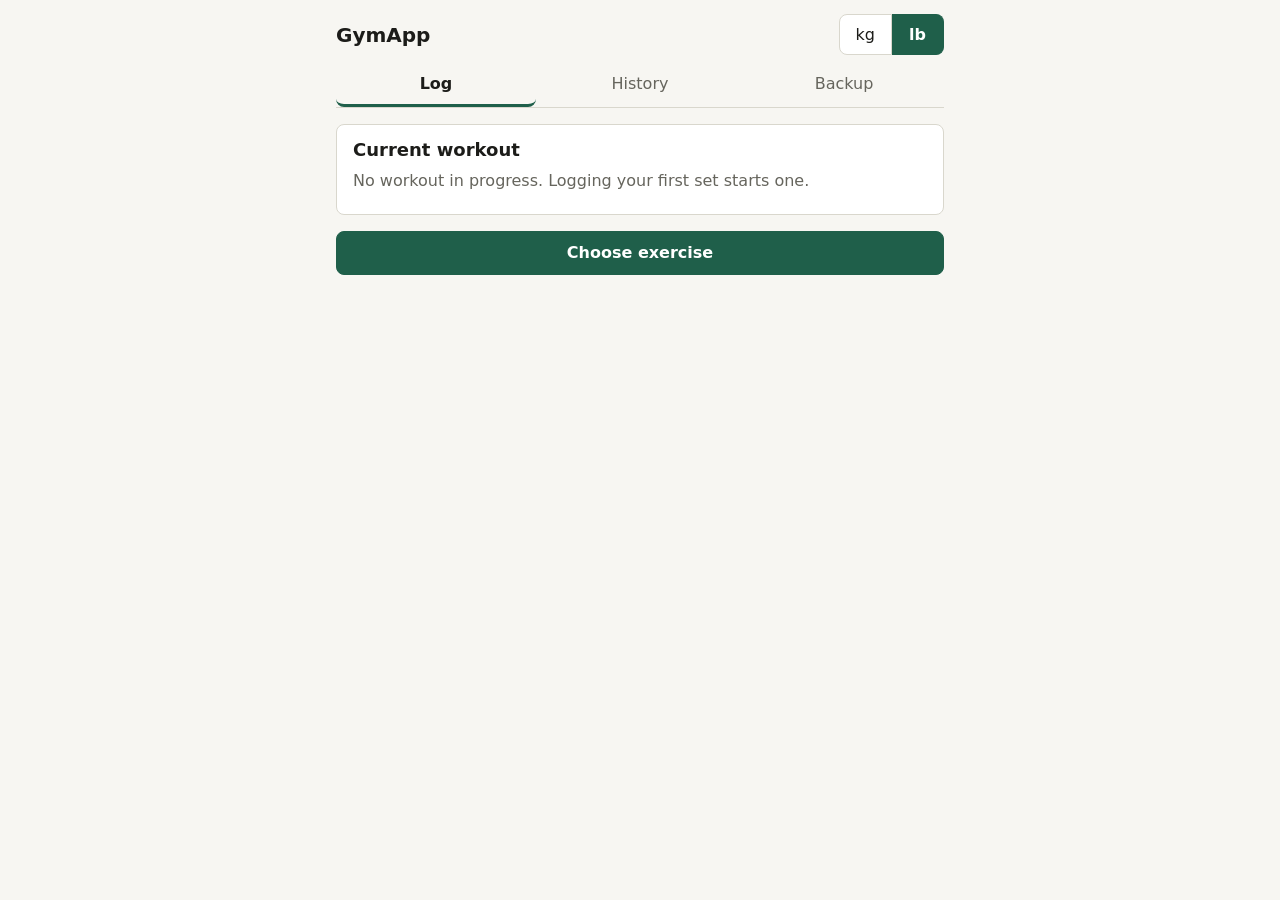
==== index.html @ 31d946cd "Add first screen Co-Authored-By: Claude Sonnet 5.5 <noreply@anthropic.com>" ====
<!doctype html>
<html lang="en">
<head>
<meta charset="utf-8">
<meta http-equiv="Content-Security-Policy" content="default-src 'none'; script-src 'self'; style-src 'self'; connect-src 'none'; img-src 'self' data:; base-uri 'none'; form-action 'none'">
<meta name="viewport" content="width=device-width, initial-scale=1">
<meta name="color-scheme" content="light dark">
<title>GymApp</title>
<link rel="icon" href="data:,">
<link rel="stylesheet" href="./src/ui/app.css">
</head>
<body>
<div id="app">
  <noscript><p>GymApp needs JavaScript to run. It stores your data only on this device.</p></noscript>
  <p class="muted loading">Loading…</p>
</div>
<script type="module" src="./src/ui/main.js"></script>
</body>
</html>
---- src/ui/app.css ----
/* GymApp styles. One typeface (the system font), a restrained palette,
   light and dark from the browser setting, and a layout that starts at phone
   width. No external fonts or images. */

:root {
  color-scheme: light dark;
  --bg: #f7f6f2;
  --surface: #ffffff;
  --text: #1c1c19;
  --muted: #66655d;
  --line: #d9d7cd;
  --accent: #1f5f4a;
  --accent-text: #ffffff;
  --danger: #a4262c;
  --warn-bg: #fff4d6;
  --warn-line: #d8b45a;
  --focus: #2b6fd6;
  --radius: 8px;
  --gutter: 16px;
}

@media (prefers-color-scheme: dark) {
  :root {
    --bg: #131311;
    --surface: #1d1d1a;
    --text: #ecebe4;
    --muted: #a3a298;
    --line: #34332e;
    --accent: #78c7a8;
    --accent-text: #0c1f18;
    --danger: #ff9196;
    --warn-bg: #2b2413;
    --warn-line: #7a6320;
    --focus: #7ab0ff;
  }
}

* { box-sizing: border-box; }

html { -webkit-text-size-adjust: 100%; }

body {
  margin: 0;
  background: var(--bg);
  color: var(--text);
  font-family: system-ui, -apple-system, "Segoe UI", Roboto, "Helvetica Neue", Arial, sans-serif;
  font-size: 1rem;
  line-height: 1.45;
}

#app {
  max-width: 40rem;
  margin: 0 auto;
  padding: 0 var(--gutter) 48px;
}

h1, h2, h3 { line-height: 1.2; margin: 0; }
h1 { font-size: 1.25rem; }
h2 { font-size: 1.125rem; margin-bottom: 8px; }
h3 { font-size: 1rem; margin: 12px 0 4px; }
p { margin: 8px 0; }
ol, ul { margin: 0; padding: 0; list-style: none; }

.muted { color: var(--muted); }
.loading { padding-top: 24px; }

:focus-visible { outline: 3px solid var(--focus); outline-offset: 2px; }

/* header, units, tabs */

.top {
  display: flex;
  align-items: center;
  justify-content: space-between;
  padding: 14px 0 8px;
}

.units { display: flex; }

.unit-button {
  min-width: 52px;
  border: 1px solid var(--line);
  background: var(--surface);
  color: var(--text);
  font: inherit;
  min-height: 40px;
}
.unit-button:first-child { border-radius: var(--radius) 0 0 var(--radius); }
.unit-button:last-child { border-radius: 0 var(--radius) var(--radius) 0; border-left: 0; }
.unit-button[aria-pressed="true"] {
  background: var(--accent);
  border-color: var(--accent);
  color: var(--accent-text);
  font-weight: 600;
}

.tabs {
  display: flex;
  gap: 4px;
  border-bottom: 1px solid var(--line);
  margin-bottom: 16px;
}

.tab {
  flex: 1;
  min-height: 44px;
  border: 0;
  border-bottom: 3px solid transparent;
  background: none;
  color: var(--muted);
  font: inherit;
}
.tab[aria-current="page"] {
  color: var(--text);
  border-bottom-color: var(--accent);
  font-weight: 600;
}

/* cards and layout */

.view { display: block; }

.card {
  background: var(--surface);
  border: 1px solid var(--line);
  border-radius: var(--radius);
  padding: 14px var(--gutter);
  margin: 0 0 16px;
}

.card.warning {
  background: var(--warn-bg);
  border-color: var(--warn-line);
}

.notice, .error, .warning-text {
  padding: 10px 12px;
  border-radius: var(--radius);
  border: 1px solid var(--line);
  background: var(--surface);
}
.error { color: var(--danger); border-color: var(--danger); }
.error[hidden] { display: none; }
.warning-text { background: var(--warn-bg); border-color: var(--warn-line); }

.actions {
  display: flex;
  flex-wrap: wrap;
  gap: 8px;
  margin-top: 12px;
}

/* buttons */

button {
  font: inherit;
  min-height: 44px;
  padding: 8px 16px;
  border: 1px solid var(--line);
  border-radius: var(--radius);
  background: var(--surface);
  color: var(--text);
  cursor: pointer;
}
button:disabled { opacity: 0.5; cursor: not-allowed; }
button.primary { background: var(--accent); border-color: var(--accent); color: var(--accent-text); font-weight: 600; }
button.danger { background: var(--danger); border-color: var(--danger); color: var(--bg); font-weight: 600; }
button.danger-outline { border-color: var(--danger); color: var(--danger); }
button.small { min-height: 36px; padding: 4px 12px; }
button.wide { width: 100%; }

/* forms */

.field { display: block; margin: 12px 0 0; }
.field > span { display: block; font-size: 0.875rem; color: var(--muted); margin-bottom: 4px; }
.field-row { display: flex; gap: 12px; }
.field-row .field { flex: 1; }
.field-row .field.narrow { flex: 0 0 96px; }

input[type="text"], input[type="search"], input[type="file"], select, textarea {
  display: block;
  width: 100%;
  min-height: 44px;
  padding: 8px 12px;
  border: 1px solid var(--line);
  border-radius: var(--radius);
  background: var(--bg);
  color: var(--text);
  font: inherit;
}
textarea { min-height: 120px; font-family: ui-monospace, Menlo, Consolas, monospace; font-size: 0.875rem; }
input[type="file"] { padding: 8px; }

fieldset.checks { border: 1px solid var(--line); border-radius: var(--radius); margin: 12px 0 0; padding: 8px 12px 12px; }
fieldset.checks legend { padding: 0 4px; font-size: 0.875rem; color: var(--muted); }
fieldset.checks { display: flex; flex-wrap: wrap; gap: 4px 16px; }
fieldset.checks legend { width: 100%; }

.check { display: inline-flex; align-items: center; gap: 8px; min-height: 36px; margin: 4px 0; }
.check input { width: 20px; height: 20px; }

/* lists */

.pick-list, .history-list { margin: 8px 0 0; }
.pick-list li, .history-list li { margin: 0 0 6px; }

button.pick {
  display: flex;
  flex-direction: column;
  align-items: flex-start;
  width: 100%;
  text-align: left;
  gap: 2px;
}
.pick-name { font-weight: 600; }
.pick-meta { font-size: 0.875rem; color: var(--muted); }

.sets li {
  display: flex;
  align-items: center;
  justify-content: space-between;
  gap: 8px;
  padding: 4px 0;
  border-bottom: 1px solid var(--line);
}
.sets li:last-child { border-bottom: 0; }
.inline-confirm { display: inline-flex; align-items: center; gap: 8px; flex-wrap: wrap; justify-content: flex-end; }

.confirm {
  border: 1px solid var(--danger);
  border-radius: var(--radius);
  padding: 8px 12px 12px;
  margin-top: 12px;
}
.confirm button { margin: 4px 8px 0 0; }

table.counts { width: 100%; border-collapse: collapse; margin: 8px 0; }
table.counts th, table.counts td { text-align: right; padding: 6px 8px; border-bottom: 1px solid var(--line); }
table.counts th:first-child, table.counts tbody th { text-align: left; font-weight: 400; }

.set-form h2 { margin-bottom: 4px; }
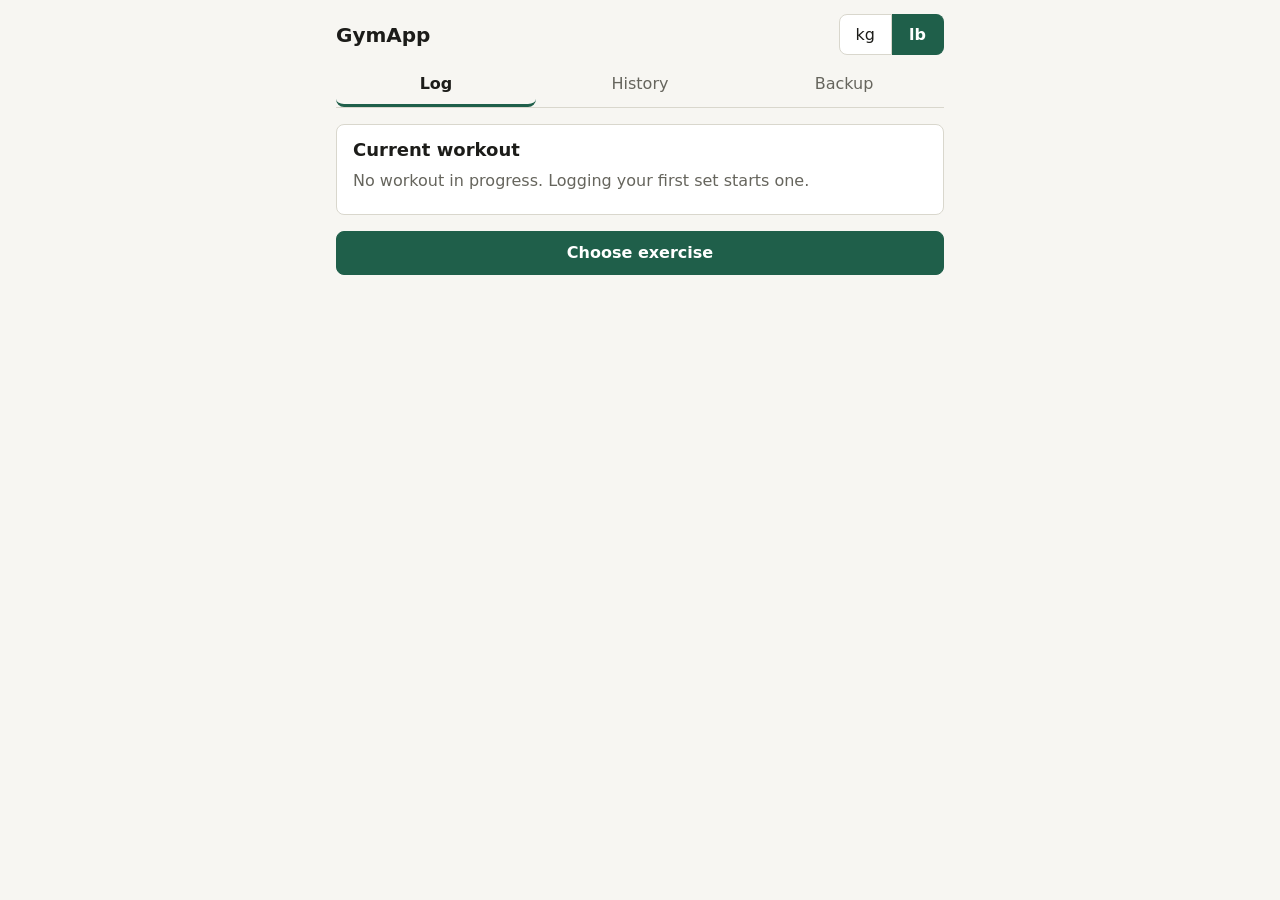
==== commit c48a48ac: "Add web app manifest and icons manifest.webmanifest (relative start_url and scope, standalone, color" ====
--- a/index.html
+++ b/index.html
@@ -2,11 +2,15 @@
 <html lang="en">
 <head>
 <meta charset="utf-8">
-<meta http-equiv="Content-Security-Policy" content="default-src 'none'; script-src 'self'; style-src 'self'; connect-src 'none'; img-src 'self' data:; base-uri 'none'; form-action 'none'">
+<meta http-equiv="Content-Security-Policy" content="default-src 'none'; script-src 'self'; style-src 'self'; connect-src 'none'; img-src 'self' data:; manifest-src 'self'; base-uri 'none'; form-action 'none'">
 <meta name="viewport" content="width=device-width, initial-scale=1">
 <meta name="color-scheme" content="light dark">
+<meta name="theme-color" content="#f7f6f2" media="(prefers-color-scheme: light)">
+<meta name="theme-color" content="#131311" media="(prefers-color-scheme: dark)">
 <title>GymApp</title>
 <link rel="icon" href="data:,">
+<link rel="manifest" href="./manifest.webmanifest">
+<link rel="apple-touch-icon" href="./icons/icon-180.png">
 <link rel="stylesheet" href="./src/ui/app.css">
 </head>
 <body>
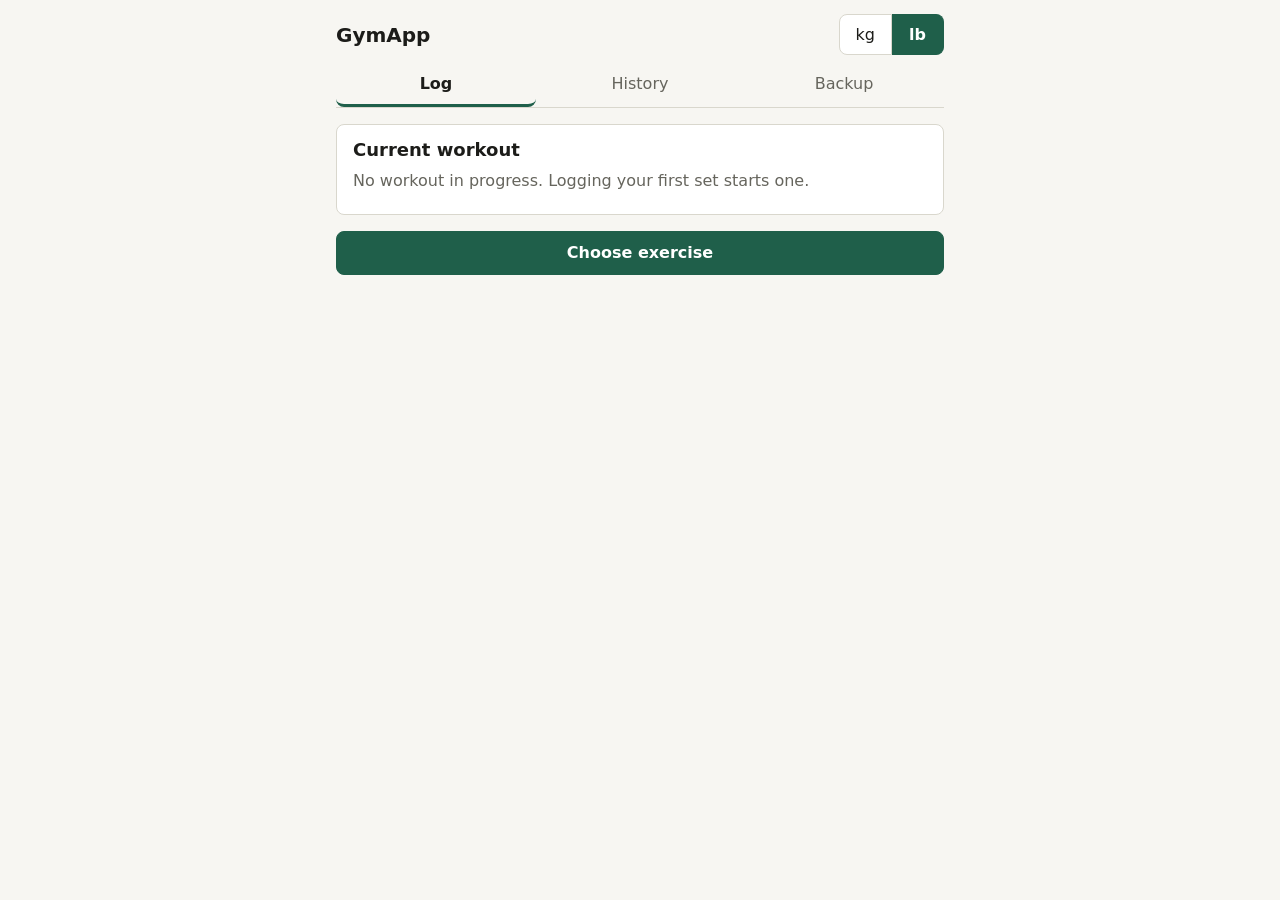
==== commit ef5e1f8c: "Add service worker for offline use sw.js precaches every file the app loads (list and version genera" ====
--- a/index.html
+++ b/index.html
@@ -2,7 +2,7 @@
 <html lang="en">
 <head>
 <meta charset="utf-8">
-<meta http-equiv="Content-Security-Policy" content="default-src 'none'; script-src 'self'; style-src 'self'; connect-src 'none'; img-src 'self' data:; manifest-src 'self'; base-uri 'none'; form-action 'none'">
+<meta http-equiv="Content-Security-Policy" content="default-src 'none'; script-src 'self'; style-src 'self'; connect-src 'none'; img-src 'self' data:; manifest-src 'self'; worker-src 'self'; base-uri 'none'; form-action 'none'">
 <meta name="viewport" content="width=device-width, initial-scale=1">
 <meta name="color-scheme" content="light dark">
 <meta name="theme-color" content="#f7f6f2" media="(prefers-color-scheme: light)">
--- a/src/ui/app.css
+++ b/src/ui/app.css
@@ -239,3 +239,21 @@
 table.counts th:first-child, table.counts tbody th { text-align: left; font-weight: 400; }
 
 .set-form h2 { margin-bottom: 4px; }
+
+/* update banner (shown only when a new version is waiting) */
+
+[hidden] { display: none !important; }
+
+.banner {
+  display: flex;
+  flex-wrap: wrap;
+  align-items: center;
+  gap: 8px 12px;
+  margin: 0 0 12px;
+  padding: 10px 12px;
+  border: 1px solid var(--accent);
+  border-radius: var(--radius);
+  background: var(--surface);
+}
+.banner > span:first-child { flex: 1 1 14rem; }
+.banner-error { flex-basis: 100%; color: var(--danger); }
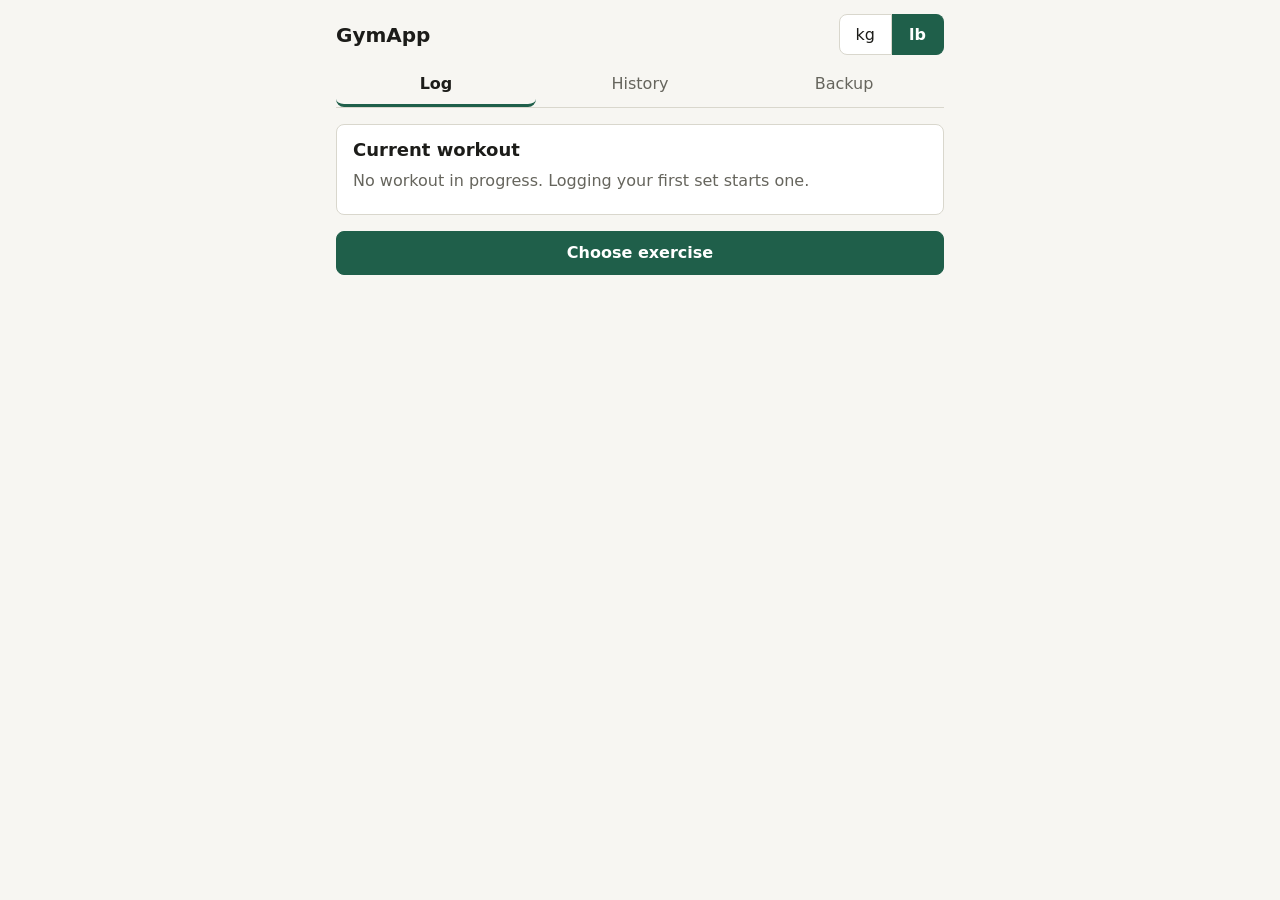
==== commit 9b97c19d: "Dark theme color, regenerate service worker manifest, pin line endings" ====
--- a/index.html
+++ b/index.html
@@ -6,7 +6,7 @@
 <meta name="viewport" content="width=device-width, initial-scale=1">
 <meta name="color-scheme" content="light dark">
 <meta name="theme-color" content="#f7f6f2" media="(prefers-color-scheme: light)">
-<meta name="theme-color" content="#131311" media="(prefers-color-scheme: dark)">
+<meta name="theme-color" content="#000000" media="(prefers-color-scheme: dark)">
 <title>GymApp</title>
 <link rel="icon" href="data:,">
 <link rel="manifest" href="./manifest.webmanifest">
--- a/src/ui/app.css
+++ b/src/ui/app.css
@@ -21,13 +21,13 @@
 
 @media (prefers-color-scheme: dark) {
   :root {
-    --bg: #131311;
+    --bg: #000000;
     --surface: #1d1d1a;
     --text: #ecebe4;
     --muted: #a3a298;
     --line: #34332e;
-    --accent: #78c7a8;
-    --accent-text: #0c1f18;
+    --accent: #ffffff;
+    --accent-text: #000000;
     --danger: #ff9196;
     --warn-bg: #2b2413;
     --warn-line: #7a6320;
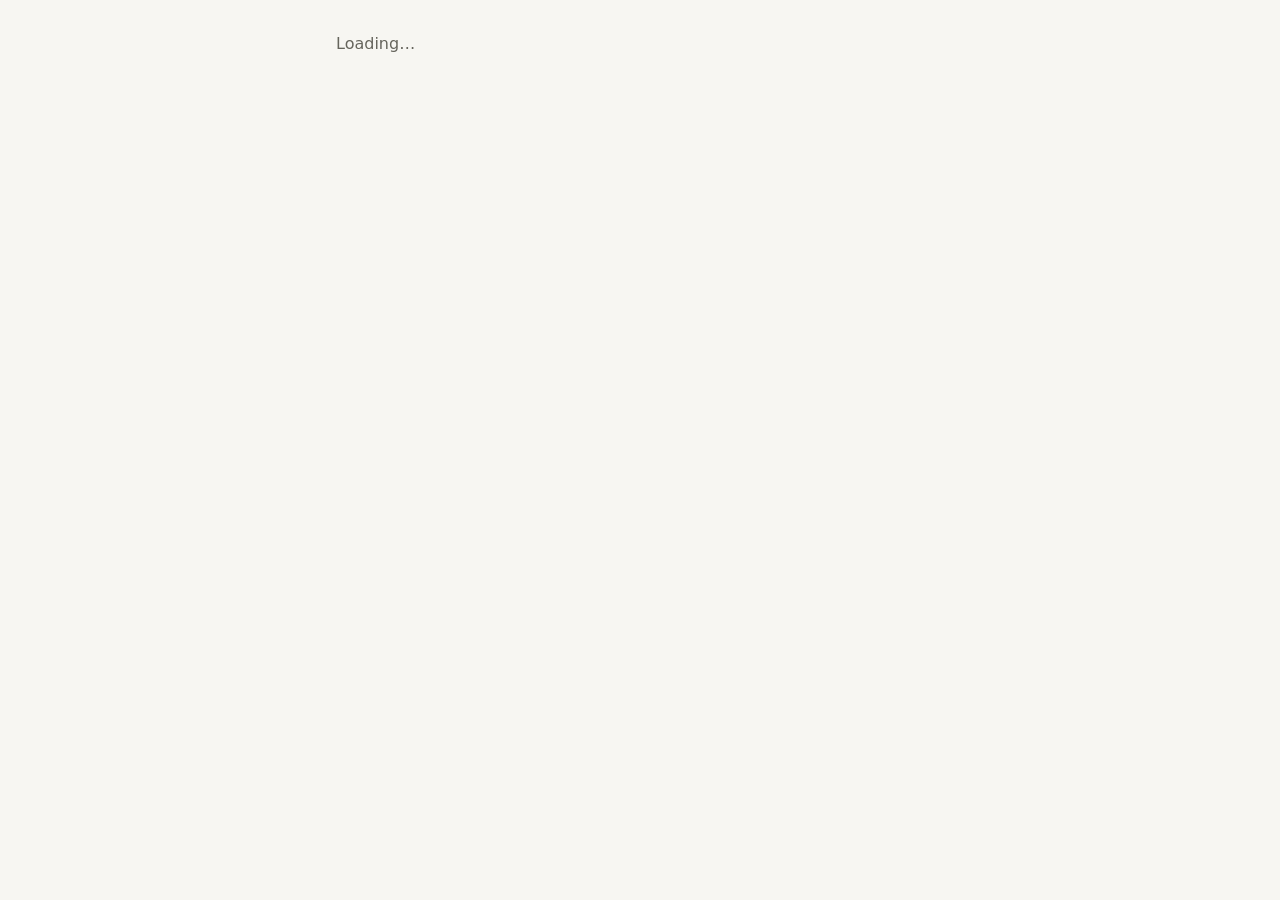
==== commit 0ff56d96: "Rest timer, per-exercise defaults, schema v2" ====
--- a/index.html
+++ b/index.html
@@ -18,6 +18,8 @@
   <noscript><p>GymApp needs JavaScript to run. It stores your data only on this device.</p></noscript>
   <p class="muted loading">Loading…</p>
 </div>
+<!-- The rest-timer icon, cloned by src/ui/set-rows.js (a ring and a pie; the pie's path is set by script). -->
+<template id="rest-icon-template"><svg class="rest-icon" viewBox="0 0 24 24" aria-hidden="true" focusable="false"><circle class="rest-ring" cx="12" cy="12" r="10.5"></circle><path class="rest-pie" d=""></path></svg></template>
 <script type="module" src="./src/ui/main.js"></script>
 </body>
 </html>
--- a/src/ui/app.css
+++ b/src/ui/app.css
@@ -257,3 +257,79 @@
 }
 .banner > span:first-child { flex: 1 1 14rem; }
 .banner-error { flex-basis: 100%; color: var(--danger); }
+
+/* set rows, the check and the rest line under each row */
+
+.sets li.set-row { display: block; padding: 8px 0; }
+.set-main { display: flex; align-items: center; gap: 8px; }
+.set-text, .set-planned { flex: 1; min-width: 0; }
+.set-planned { display: flex; align-items: center; gap: 8px; flex-wrap: wrap; }
+.set-fields { display: inline-flex; align-items: center; gap: 6px; flex-wrap: wrap; }
+.set-fields input { width: 4.5rem; min-height: 40px; }
+.set-fields select { display: inline-block; width: auto; min-height: 40px; }
+.set-index { font-variant-numeric: tabular-nums; }
+
+/* The check: an outlined circle; checked, a filled circle with a check in the page colour. */
+button.check-toggle {
+  flex: none;
+  width: 44px;
+  height: 44px;
+  min-height: 44px;
+  padding: 0;
+  border: 2px solid var(--text);
+  border-radius: 50%;
+  background: transparent;
+  color: transparent;
+  font-size: 1.25rem;
+  font-weight: 700;
+  line-height: 1;
+}
+button.check-toggle[aria-pressed="true"] { background: var(--text); color: var(--bg); }
+
+.rest-line {
+  display: flex;
+  align-items: center;
+  gap: 8px;
+  margin-top: 4px;
+  font-size: 0.875rem;
+  font-variant-numeric: tabular-nums;
+}
+.rest-time { font-variant-numeric: tabular-nums; }
+button.rest-time {
+  min-height: 32px;
+  padding: 2px 8px;
+  border: 0;
+  background: transparent;
+  color: inherit;
+  text-decoration: underline;
+  text-underline-offset: 3px;
+}
+.rest-icon { flex: none; width: 22px; height: 22px; color: var(--text); }
+.rest-ring { fill: none; stroke: currentColor; stroke-width: 1.5; }
+.rest-pie { fill: currentColor; }
+.rest-icon[data-phase="done"] .rest-ring { display: none; }
+.rest-editor { display: flex; flex-wrap: wrap; align-items: center; gap: 8px; }
+.rest-editor input { width: 6rem; min-height: 40px; }
+
+/* Done: the whole row is greyed with the muted colour (checked for contrast in
+   tests/rest-timer.test.js), the time reads 0:00 and the outline is gone. */
+.set-row[data-phase="done"] { color: var(--muted); }
+.set-row[data-phase="done"] button.check-toggle { border-color: var(--muted); }
+.set-row[data-phase="done"] button.check-toggle[aria-pressed="true"] { background: var(--muted); color: var(--bg); }
+.set-row[data-phase="done"] .rest-icon { color: var(--muted); }
+
+/* the exercise heading with its three-dot menu */
+
+.entry-head { position: relative; display: flex; align-items: center; justify-content: space-between; gap: 8px; }
+.entry-head h3 { margin: 12px 0 4px; }
+button.menu-button { flex: none; min-width: 44px; padding: 0; font-size: 1.25rem; line-height: 1; }
+.menu {
+  position: absolute;
+  top: 100%;
+  right: 0;
+  z-index: 1;
+  padding: 4px;
+  border: 1px solid var(--line);
+  border-radius: var(--radius);
+  background: var(--surface);
+}
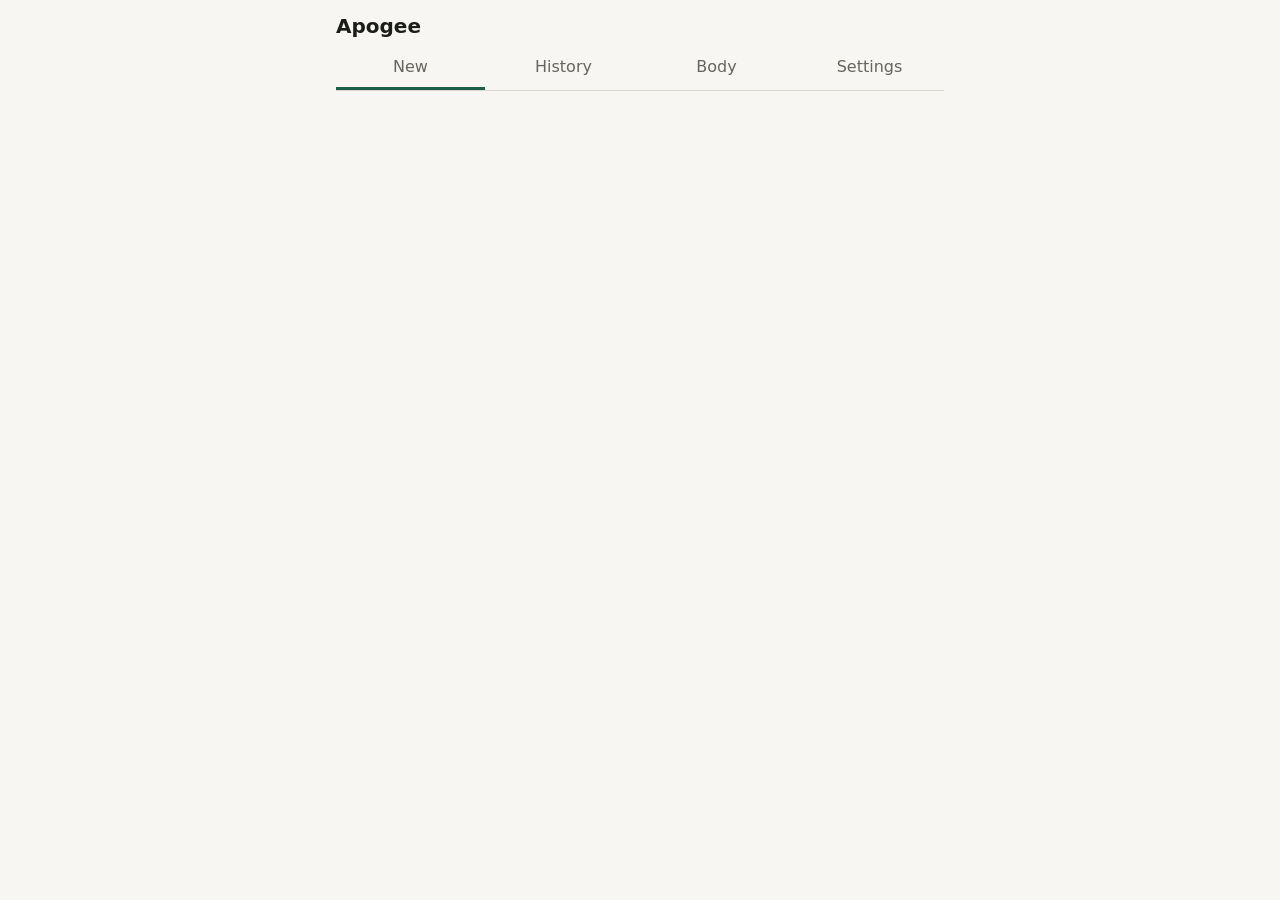
==== commit 94b74f8c: "Show the Body diagram with example data: front and back muscle regions, neck folded into traps" ====
--- a/index.html
+++ b/index.html
@@ -7,7 +7,7 @@
 <meta name="color-scheme" content="light dark">
 <meta name="theme-color" content="#f7f6f2" media="(prefers-color-scheme: light)">
 <meta name="theme-color" content="#000000" media="(prefers-color-scheme: dark)">
-<title>GymApp</title>
+<title>Apogee</title>
 <link rel="icon" href="data:,">
 <link rel="manifest" href="./manifest.webmanifest">
 <link rel="apple-touch-icon" href="./icons/icon-180.png">
@@ -15,11 +15,13 @@
 </head>
 <body>
 <div id="app">
-  <noscript><p>GymApp needs JavaScript to run. It stores your data only on this device.</p></noscript>
+  <noscript><p>Apogee needs JavaScript to run. It stores your data only on this device.</p></noscript>
   <p class="muted loading">Loading…</p>
 </div>
 <!-- The rest-timer icon, cloned by src/ui/set-rows.js (a ring and a pie; the pie's path is set by script). -->
 <template id="rest-icon-template"><svg class="rest-icon" viewBox="0 0 24 24" aria-hidden="true" focusable="false"><circle class="rest-ring" cx="12" cy="12" r="10.5"></circle><path class="rest-pie" d=""></path></svg></template>
+<!-- The Body tab's diagram, cloned by src/ui/body-diagram.js, which adds the regions (same reason as the rest icon above). -->
+<template id="body-diagram-template"><svg class="body-diagram" focusable="false"></svg></template>
 <script type="module" src="./src/ui/main.js"></script>
 </body>
 </html>
--- a/src/ui/app.css
+++ b/src/ui/app.css
@@ -1,4 +1,4 @@
-/* GymApp styles. One typeface (the system font), a restrained palette,
+/* Apogee styles. One typeface (the system font), a restrained palette,
    light and dark from the browser setting, and a layout that starts at phone
    width. No external fonts or images. */
 
@@ -17,6 +17,8 @@
   --focus: #2b6fd6;
   --radius: 8px;
   --gutter: 16px;
+  --motion: 200ms; /* the length of the Phase 1 motion below (panels, forms, notices, banners, button press) */
+  --motion-tab: 250ms; /* the tab fade is longer than the other Phase 1 motion because John wanted it slower */
 }
 
 @media (prefers-color-scheme: dark) {
@@ -95,30 +97,60 @@
 }
 
 .tabs {
-  display: flex;
-  gap: 4px;
+  --tab-gap: 4px;
+  position: relative;
+  display: flex;
+  gap: var(--tab-gap);
   border-bottom: 1px solid var(--line);
   margin-bottom: 16px;
 }
 
+/* The active-tab bar: one indicator under the nav, placed by data-active (set by app.js). The offsets
+   assume exactly four equal-width tabs; change them if tabs are added or made unequal. */
+.tabs::after {
+  content: "";
+  position: absolute;
+  left: 0;
+  bottom: 0;
+  height: 3px;
+  width: calc((100% - 3 * var(--tab-gap)) / 4);
+  background: var(--accent);
+  pointer-events: none; /* or it would swallow taps on the bottom 3 px of the tabs */
+}
+.tabs[data-active="history"]::after { transform: translateX(calc(100% + var(--tab-gap))); }
+.tabs[data-active="body"]::after { transform: translateX(calc(2 * (100% + var(--tab-gap)))); }
+.tabs[data-active="settings"]::after { transform: translateX(calc(3 * (100% + var(--tab-gap)))); }
+
 .tab {
   flex: 1;
+  min-width: 0; /* four tabs fit a 320 px screen: the button padding must not set their minimum width */
+  padding: 8px 2px;
+  overflow-wrap: anywhere;
   min-height: 44px;
   border: 0;
   border-bottom: 3px solid transparent;
+  border-radius: 0; /* the global button radius would curve the underline up at its ends */
   background: none;
   color: var(--muted);
   font: inherit;
-}
+  -webkit-tap-highlight-color: transparent;
+}
+.tab:focus-visible { outline-offset: -3px; } /* square, inside the tab: clear of its neighbours and the underline */
 .tab[aria-current="page"] {
   color: var(--text);
-  border-bottom-color: var(--accent);
   font-weight: 600;
 }
 
 /* cards and layout */
 
 .view { display: block; }
+
+/* A clear break before a long section inside one view (Settings: the Backup section). Static. */
+.section-divider {
+  margin-top: 28px;
+  padding-top: 20px;
+  border-top: 1px solid var(--line);
+}
 
 .card {
   background: var(--surface);
@@ -149,6 +181,8 @@
   gap: 8px;
   margin-top: 12px;
 }
+
+.actions + h2 { margin-top: 16px; } /* History detail: air between the top button row and the date */
 
 /* buttons */
 
@@ -189,6 +223,9 @@
   font: inherit;
 }
 textarea { min-height: 120px; font-family: ui-monospace, Menlo, Consolas, monospace; font-size: 0.875rem; }
+/* Placeholders (a set's ghost among them) in the muted colour, checked for 4.5:1 on the page colour
+   that fields use; opacity 1 because Firefox fades placeholders by default. */
+input::placeholder { color: var(--muted); opacity: 1; }
 input[type="file"] { padding: 8px; }
 
 fieldset.checks { border: 1px solid var(--line); border-radius: var(--radius); margin: 12px 0 0; padding: 8px 12px 12px; }
@@ -203,6 +240,21 @@
 
 .pick-list, .history-list { margin: 8px 0 0; }
 .pick-list li, .history-list li { margin: 0 0 6px; }
+/* The picker's results scroll inside their own box: about 6 rows, less if the viewport is short (18rem is the
+   room the title, search, filters and buttons take). The page behind does not move. */
+.pick-list {
+  --pick-row: 4.5rem;
+  max-height: calc(var(--pick-row) * 6);
+  max-height: min(calc(var(--pick-row) * 6), calc(100dvh - 18rem - env(safe-area-inset-bottom, 0px)));
+  overflow-y: auto;
+  overscroll-behavior: contain;
+  -webkit-overflow-scrolling: touch;
+  padding-bottom: env(safe-area-inset-bottom, 0px);
+}
+.pick-filters { display: flex; gap: 12px; }
+.pick-filters .field { flex: 1; min-width: 0; }
+.pick-list li.pick-group { margin: 8px 0 4px; font-size: 0.875rem; font-weight: 600; color: var(--muted); }
+.pick-more { display: flex; align-items: center; justify-content: space-between; gap: 8px; }
 
 button.pick {
   display: flex;
@@ -214,6 +266,7 @@
 }
 .pick-name { font-weight: 600; }
 .pick-meta { font-size: 0.875rem; color: var(--muted); }
+.name-mark { font-size: 0.75rem; font-weight: normal; color: var(--muted); }
 
 .sets li {
   display: flex;
@@ -239,6 +292,25 @@
 table.counts th:first-child, table.counts tbody th { text-align: left; font-weight: 400; }
 
 .set-form h2 { margin-bottom: 4px; }
+
+/* The Current workout title row. The elapsed time keeps one width for every value (7ch holds h:mm:ss, and
+   digits are tabular), so it can never change the row; only the title gives way (shrinks or wraps). */
+.card-head { display: flex; align-items: baseline; justify-content: space-between; gap: 12px; margin-bottom: 8px; }
+.card-head h2 { flex: 1 1 auto; min-width: 0; margin-bottom: 0; }
+.elapsed {
+  flex: none;
+  min-width: 7ch;
+  text-align: right;
+  white-space: nowrap;
+  font-variant-numeric: tabular-nums;
+  color: var(--muted);
+}
+/* "Started <date>" is one flex item that fills what it needs (and wraps by words only when the screen
+   is too narrow for it); "· N sets" never breaks and has room for "· 12 sets". The width of both is the same
+   for every count a workout normally has, so the line wraps the same way, or not at all, whatever the count. */
+.started-line { display: flex; flex-wrap: wrap; column-gap: 0.3em; }
+.started-line > span:first-child { min-width: 0; }
+.started-count { white-space: nowrap; min-width: 9ch; }
 
 /* update banner (shown only when a new version is waiting) */
 
@@ -258,46 +330,231 @@
 .banner > span:first-child { flex: 1 1 14rem; }
 .banner-error { flex-basis: 100%; color: var(--danger); }
 
-/* set rows, the check and the rest line under each row */
-
-.sets li.set-row { display: block; padding: 8px 0; }
-.set-main { display: flex; align-items: center; gap: 8px; }
-.set-text, .set-planned { flex: 1; min-width: 0; }
-.set-planned { display: flex; align-items: center; gap: 8px; flex-wrap: wrap; }
-.set-fields { display: inline-flex; align-items: center; gap: 6px; flex-wrap: wrap; }
-.set-fields input { width: 4.5rem; min-height: 40px; }
-.set-fields select { display: inline-block; width: auto; min-height: 40px; }
-.set-index { font-variant-numeric: tabular-nums; }
-
-/* The check: an outlined circle; checked, a filled circle with a check in the page colour. */
+/* motion: short fades and pops, opacity and transform only, and none of it when the person asks
+   for reduced motion (except an instant colour cue on a pressed button). Nothing here changes a
+   size or a position (the tab bar's indicator slides by transform only). The tab fade uses --motion-tab; the panels, forms, notices, banners and the
+   button press (the set delete button included, with a deeper dip) use --motion; so do the check pop and its disc (and the check's press dip) and the weight and reps boxes fading back in on uncheck; so does the new row slide; the rest line (160 ms) keeps its own shorter time.
+   The page is rebuilt on every change, so the code marks only the thing that changed
+   (data-anim) and its animation plays once, as that thing is created. A panel or form carries
+   data-enter with a key; renderNow marks it data-anim="in" only when no element with that key
+   was on screen in the previous drawing, so a redraw with the panel still open never replays it.
+   This block sits before
+   the set rows on purpose: a test keeps the word opacity out of the set row styles, so the
+   done state can never depend on it. */
+
+/* The check is drawn by two layers behind the tick, inside the 44 px button: a thin ring that is
+   always there (::before) and a filled disc (::after) that is only there when checked, so it can
+   fade and scale (a background colour cannot be animated with these two properties alone). */
+button.check-toggle::before,
+button.check-toggle::after {
+  content: "";
+  position: absolute;
+  inset: 8px;
+  z-index: -1;
+  border-radius: 50%;
+}
+button.check-toggle::before { border: 2px solid var(--check-ring, var(--muted)); }
+button.check-toggle::after { background: var(--check-fill, var(--text)); opacity: 0; }
+button.check-toggle[aria-pressed="true"]::before { border-color: transparent; }
+button.check-toggle[aria-pressed="true"]::after { opacity: 1; }
+
+@media (prefers-reduced-motion: no-preference) {
+  @keyframes fade-in { from { opacity: 0; } to { opacity: 1; } }
+  @keyframes row-in { from { opacity: 0; transform: translateY(-4px); } to { opacity: 1; transform: none; } }
+  @keyframes disc-in { from { opacity: 0; transform: scale(0.6); } to { opacity: 1; transform: scale(1); } }
+  @keyframes disc-out { from { opacity: 1; transform: scale(1); } to { opacity: 0; transform: scale(0.6); } }
+  @keyframes box-in { from { opacity: 0.3; } to { opacity: 1; } }
+  @keyframes check-pop { 0% { transform: scale(0.94); } 60% { transform: scale(1.05); } 100% { transform: scale(1); } }
+
+  /* checking and unchecking: the disc fills in or out, and the circle gives a slight pop */
+  button.check-toggle[data-anim="check"],
+  button.check-toggle[data-anim="uncheck"] { animation: check-pop var(--motion) ease-out; }
+  button.check-toggle[data-anim="check"]::after { animation: disc-in var(--motion) ease-out; }
+  button.check-toggle[data-anim="uncheck"]::after { animation: disc-out var(--motion) ease-out; }
+
+  /* unchecking: the weight and reps boxes fade back in (the row is marked, so the inputs animate once);
+     only the boxes in the cells match, not the rest time editor's field. Checking has no such fade. */
+  li.set-row[data-anim="uncheck"] .cell input { animation: box-in var(--motion) ease-out; }
+
+  /* a set's rest line changing state (template, resting, done) */
+  .rest-line[data-anim="phase"] { animation: fade-in 160ms ease-out; }
+
+  /* a set row being added */
+  li.set-row[data-anim="add"] { animation: row-in var(--motion) ease-out; }
+
+  /* switching tabs */
+  .view[data-anim="tab"] { animation: fade-in var(--motion-tab) ease-out; }
+
+  /* the tab bar's indicator slides to the tapped tab (under reduced motion it jumps) */
+  .tabs::after { transition: transform var(--motion-tab) ease-out; }
+
+  /* the three-dot menu, notices, and the questions and forms that open in place (marked by renderNow);
+     banners appear when they stop being hidden, and the pull-to-refresh question is created once */
+  [data-anim="in"], .banner, .pull-confirm { animation: fade-in var(--motion) ease-out; }
+
+  /* a pressed button dips. The set delete button has no visible background, so its dip is deeper
+     (the same specificity as the 0.97 rule, so it must stay after it). The set check is left out of
+     the general rules above and dips by its own two rules below (deeper, as its circle is only 28 px);
+     its pop plays on the new element made by the redraw, so the two never act on one element. */
+  button:not(.check-toggle) { transition: transform var(--motion) ease-out; }
+  button:not(:disabled):not(.check-toggle):active { transform: scale(0.97); }
+  button.delete-button:not(:disabled):active { transform: scale(0.9); }
+  button.check-toggle { transition: transform var(--motion) ease-out; }
+  button.check-toggle:not(:disabled):active { transform: scale(0.9); }
+}
+
+/* reduced motion: a pressed button changes colour at once, with no transition, transform or animation;
+   a button that is already selected (aria-pressed="true") gets no change, so its label stays readable */
+@media (prefers-reduced-motion: reduce) {
+  button:not(:disabled):not(.check-toggle):not([aria-pressed="true"]):active { background-color: var(--line); }
+  button.primary:not(:disabled):not(.check-toggle):not([aria-pressed="true"]):active,
+  button.danger:not(:disabled):not(.check-toggle):not([aria-pressed="true"]):active { background-color: var(--text); }
+}
+
+/* Body tab: the front/back toggle and the muscle diagram. A muscle's shade is its level-N class (0 to 5, set by
+   src/ui/body-diagram.js): level 0 is the line colour, levels 1 to 5 are the accent colour in five strengths. */
+.example-label { margin: 0 0 12px; }
+.view-toggle { display: flex; margin-bottom: 12px; }
+.view-toggle button {
+  flex: 1;
+  min-height: 44px;
+  border: 1px solid var(--line);
+  background: var(--surface);
+  color: var(--text);
+  font: inherit;
+}
+.view-toggle button:first-child { border-radius: var(--radius) 0 0 var(--radius); }
+.view-toggle button:last-child { border-radius: 0 var(--radius) var(--radius) 0; border-left: 0; }
+.view-toggle button[aria-pressed="true"] {
+  background: var(--accent);
+  border-color: var(--accent);
+  color: var(--accent-text);
+  font-weight: 600;
+}
+.body-diagram { display: block; width: 100%; max-width: 20rem; height: auto; margin: 0 auto; }
+.body-diagram .outline { fill: var(--surface); stroke: var(--line); stroke-width: 1; }
+.body-diagram .shape { fill: var(--line); }
+.body-diagram .hit { fill: transparent; }
+.body-diagram .level-1 .shape { fill: var(--accent); fill-opacity: 0.35; }
+.body-diagram .level-2 .shape { fill: var(--accent); fill-opacity: 0.5; }
+.body-diagram .level-3 .shape { fill: var(--accent); fill-opacity: 0.65; }
+.body-diagram .level-4 .shape { fill: var(--accent); fill-opacity: 0.82; }
+.body-diagram .level-5 .shape { fill: var(--accent); }
+/* Text for screen readers only: out of sight but still in the accessibility tree (not display: none). */
+.visually-hidden {
+  position: absolute;
+  width: 1px;
+  height: 1px;
+  margin: -1px;
+  padding: 0;
+  border: 0;
+  overflow: hidden;
+  clip-path: inset(50%);
+  white-space: nowrap;
+}
+
+/* set rows: a header row, then one grid row per set (set number, weight, reps, the check, a small delete) */
+
+.set-grid {
+  display: grid;
+  grid-template-columns: 1.5rem minmax(0, 1.4fr) minmax(0, 1fr) 44px 44px;
+  column-gap: 6px;
+  align-items: center;
+}
+.set-head { margin-top: 2px; padding-bottom: 2px; font-size: 0.75rem; color: var(--muted); }
+.set-head > span { text-align: center; white-space: nowrap; }
+.sets li.set-row { display: block; padding: 6px 0; }
+.set-num { text-align: center; font-weight: 600; font-variant-numeric: tabular-nums; }
+
+/* The weight and reps cells: a field at least 44 px high with text of at least 16 px
+   (a smaller size makes iOS zoom the page when the field is focused). */
+.cell { display: flex; align-items: center; gap: 4px; min-width: 0; }
+.cell input {
+  width: 100%;
+  min-width: 0;
+  min-height: 44px;
+  padding: 0 4px;
+  font-size: 1rem;
+  text-align: center;
+  font-variant-numeric: tabular-nums;
+}
+.unit-suffix { flex: none; font-size: 0.875rem; color: var(--muted); }
+.cell-text {
+  flex-direction: column;
+  justify-content: center;
+  gap: 0;
+  min-height: 44px;
+  text-align: center;
+  font-variant-numeric: tabular-nums;
+}
+.cell-value { white-space: nowrap; }
+/* A ghost is in italics as well as muted, so it does not read as a typed or logged value. */
+.cell input::placeholder { font-style: italic; }
+/* A checked set's values are buttons that open its edit form; they look like the text they hold. */
+button.cell-edit {
+  display: flex;
+  flex-direction: column;
+  align-items: center;
+  justify-content: center;
+  width: 100%;
+  min-height: 44px;
+  padding: 0;
+  border: 0;
+  background: none;
+  color: inherit;
+  font: inherit;
+}
+.cell-note { font-size: 0.75rem; color: var(--muted); white-space: nowrap; }
+
+/* The check: a 44 px target holding a 28 px circle. Unchecked, a thin ring and no tick; checked, a
+   filled circle with a tick in the page colour (shape differs, not only colour). The button itself
+   is invisible, so its focus ring is square and inside the 44 px, like the tabs. */
 button.check-toggle {
-  flex: none;
   width: 44px;
   height: 44px;
   min-height: 44px;
   padding: 0;
-  border: 2px solid var(--text);
-  border-radius: 50%;
+  position: relative;
+  isolation: isolate; /* the layers sit behind the tick, inside the button */
+  border: 0;
+  border-radius: var(--radius);
   background: transparent;
   color: transparent;
-  font-size: 1.25rem;
+  font-size: 1rem;
   font-weight: 700;
   line-height: 1;
 }
-button.check-toggle[aria-pressed="true"] { background: var(--text); color: var(--bg); }
+button.check-toggle:focus-visible { outline-offset: -3px; }
+button.check-toggle[aria-pressed="true"] { color: var(--bg); }
+
+/* Delete: a small x, still a 44 px target; the question appears on a line of its own. */
+button.delete-button {
+  width: 44px;
+  height: 44px;
+  min-height: 44px;
+  padding: 0;
+  border-color: transparent;
+  background: transparent;
+  color: var(--muted);
+  font-size: 1.5rem;
+  line-height: 1;
+}
+.delete-confirm { display: flex; flex-wrap: wrap; align-items: center; gap: 8px; margin-top: 4px; }
+.delete-confirm button { min-height: 44px; }
 
 .rest-line {
   display: flex;
   align-items: center;
   gap: 8px;
-  margin-top: 4px;
+  padding-left: calc(1.5rem + 6px);
   font-size: 0.875rem;
   font-variant-numeric: tabular-nums;
 }
 .rest-time { font-variant-numeric: tabular-nums; }
 button.rest-time {
-  min-height: 32px;
-  padding: 2px 8px;
+  min-height: 44px;
+  min-width: 44px;
+  padding: 0 8px;
   border: 0;
   background: transparent;
   color: inherit;
@@ -308,14 +565,40 @@
 .rest-ring { fill: none; stroke: currentColor; stroke-width: 1.5; }
 .rest-pie { fill: currentColor; }
 .rest-icon[data-phase="done"] .rest-ring { display: none; }
+
+/* The forms for typing a rest time: a digits field, what it reads as, Save and Cancel. */
+.rest-line.editing { padding-left: 0; }
 .rest-editor { display: flex; flex-wrap: wrap; align-items: center; gap: 8px; }
-.rest-editor input { width: 6rem; min-height: 40px; }
+.rest-editor input { width: 5rem; min-height: 44px; padding: 0 4px; font-size: 1rem; text-align: center; font-variant-numeric: tabular-nums; }
+.rest-editor button { min-height: 44px; padding: 0 12px; }
+.rest-editor p { flex-basis: 100%; margin: 0; }
+
+/* The form for a checked set: directly under its row, in the rows' own grid so its fields sit in the
+   Weight and Reps columns, with the same field styling as the rows. No box: a thin rule at its left edge
+   (in the card's padding, so it shifts nothing) ties it to its set. Line 1 the fields, line 2 Save and Cancel. */
+.set-editor { position: relative; display: block; margin: 8px 0 4px; }
+.set-editor::before {
+  content: "";
+  position: absolute;
+  top: 0;
+  bottom: 0;
+  left: calc(var(--gutter) / -2);
+  width: 2px;
+  background: var(--muted);
+}
+.set-editor .edit-reps-label { grid-column: 4 / 6; text-align: left; white-space: nowrap; }
+.set-editor .cell input { width: 100%; min-width: 0; }
+.set-editor .cell-note { display: block; margin: 4px 0 0 calc(1.5rem + 6px); }
+.set-editor .edit-actions { display: grid; grid-template-columns: 1fr 1fr; gap: 8px; margin-top: 10px; }
+.set-editor .edit-actions button { width: 100%; min-height: 44px; }
+.set-editor .error { margin: 8px 0 0; }
+.rest-preview { min-width: 3.25rem; font-variant-numeric: tabular-nums; color: var(--muted); }
+.entry > button[data-action="add-set"] { min-height: 44px; margin-top: 2px; }
 
 /* Done: the whole row is greyed with the muted colour (checked for contrast in
    tests/rest-timer.test.js), the time reads 0:00 and the outline is gone. */
 .set-row[data-phase="done"] { color: var(--muted); }
-.set-row[data-phase="done"] button.check-toggle { border-color: var(--muted); }
-.set-row[data-phase="done"] button.check-toggle[aria-pressed="true"] { background: var(--muted); color: var(--bg); }
+.set-row[data-phase="done"] button.check-toggle { --check-ring: var(--muted); --check-fill: var(--muted); }
 .set-row[data-phase="done"] .rest-icon { color: var(--muted); }
 
 /* the exercise heading with its three-dot menu */
@@ -332,4 +615,59 @@
   border: 1px solid var(--line);
   border-radius: var(--radius);
   background: var(--surface);
-}
+  display: grid;
+  gap: 4px;
+  min-width: 12rem;
+  max-width: calc(100vw - 32px);
+}
+button.menu-item { width: 100%; text-align: left; } /* 44 px high like every button; not .small */
+
+/* reordering sets: a bar above the rows, and a line of two equal 44 px buttons under each row */
+.reorder-bar { display: flex; align-items: center; justify-content: space-between; gap: 8px; margin-top: 4px; font-size: 0.875rem; color: var(--muted); }
+.move-line { display: grid; grid-template-columns: 1fr 1fr; gap: 8px; margin-top: 6px; }
+.move-line button { min-height: 44px; padding: 8px 4px; }
+
+/* pull-to-refresh: a small label that slides in as the pull grows (steps, not inline styles) */
+
+html { overscroll-behavior-y: contain; }
+
+.pull-indicator {
+  position: fixed;
+  top: 0;
+  left: 0;
+  right: 0;
+  z-index: 5;
+  display: flex;
+  justify-content: center;
+  pointer-events: none;
+}
+.pull-text {
+  padding: 6px 14px;
+  border: 1px solid var(--line);
+  border-top: 0;
+  border-radius: 0 0 var(--radius) var(--radius);
+  background: var(--surface);
+  color: var(--text);
+  font-size: 0.875rem;
+  transform: translateY(-100%);
+}
+.pull-indicator[data-level="1"] .pull-text { transform: translateY(-75%); }
+.pull-indicator[data-level="2"] .pull-text { transform: translateY(-50%); }
+.pull-indicator[data-level="3"] .pull-text { transform: translateY(-25%); }
+.pull-indicator[data-level="4"] .pull-text { transform: translateY(0); }
+@media (prefers-reduced-motion: no-preference) {
+  .pull-text { transition: transform 0.12s ease-out; }
+}
+@media (prefers-reduced-motion: reduce) {
+  .pull-text { transform: none !important; transition: none; }
+}
+
+.pull-confirm {
+  position: fixed;
+  top: 8px;
+  left: 8px;
+  right: 8px;
+  z-index: 6;
+  max-width: 40rem;
+  margin: 0 auto;
+}
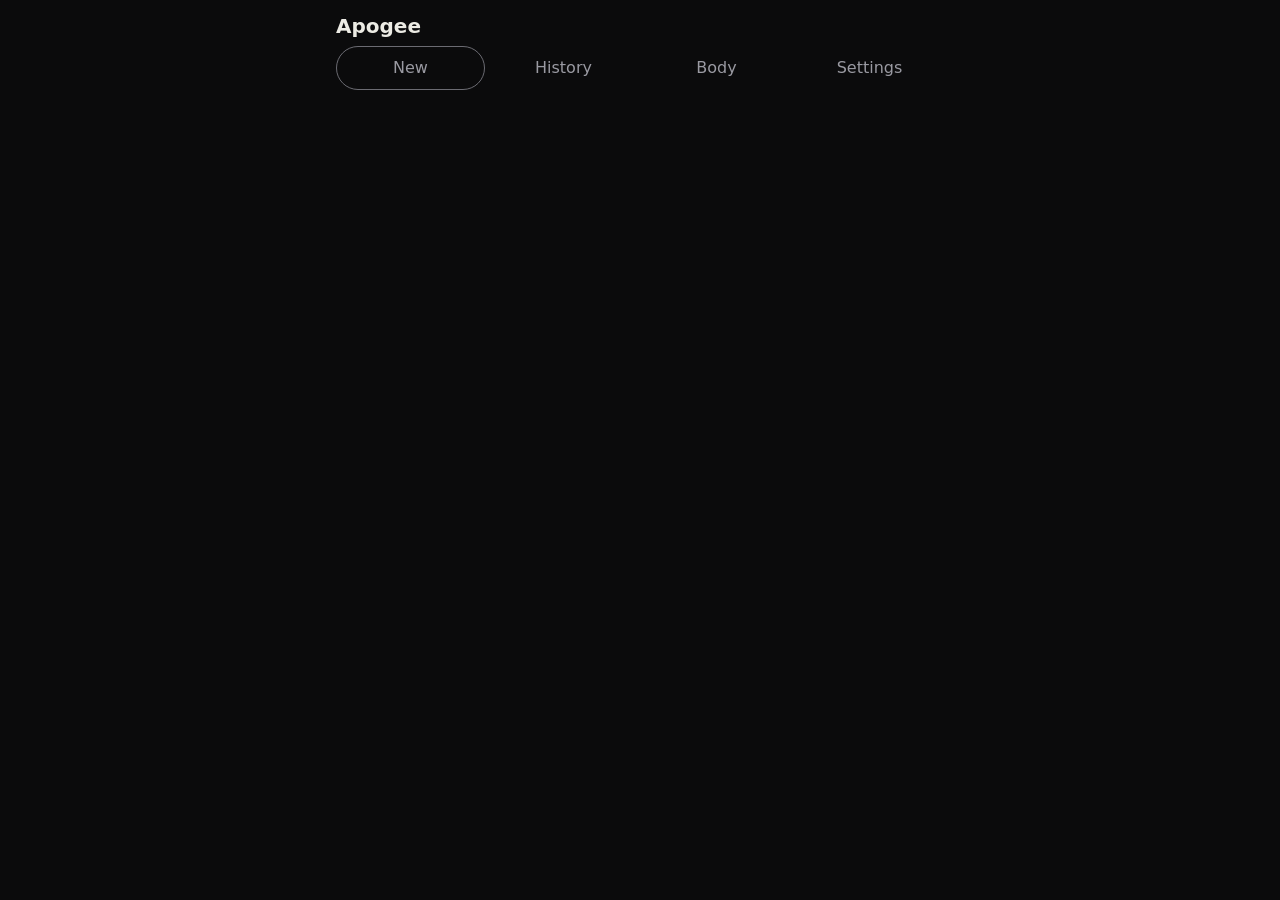
==== commit af5fa660: "Dark-only design tokens and shared component restyle" ====
--- a/index.html
+++ b/index.html
@@ -4,9 +4,8 @@
 <meta charset="utf-8">
 <meta http-equiv="Content-Security-Policy" content="default-src 'none'; script-src 'self'; style-src 'self'; connect-src 'none'; img-src 'self' data:; manifest-src 'self'; worker-src 'self'; base-uri 'none'; form-action 'none'">
 <meta name="viewport" content="width=device-width, initial-scale=1">
-<meta name="color-scheme" content="light dark">
-<meta name="theme-color" content="#f7f6f2" media="(prefers-color-scheme: light)">
-<meta name="theme-color" content="#000000" media="(prefers-color-scheme: dark)">
+<meta name="color-scheme" content="dark">
+<meta name="theme-color" content="#0b0b0c">
 <title>Apogee</title>
 <link rel="icon" href="data:,">
 <link rel="manifest" href="./manifest.webmanifest">
--- a/src/ui/app.css
+++ b/src/ui/app.css
@@ -1,40 +1,42 @@
 /* Apogee styles. One typeface (the system font), a restrained palette,
-   light and dark from the browser setting, and a layout that starts at phone
-   width. No external fonts or images. */
+   dark only, and a layout that starts at phone width. No external fonts or images.
+   The colour tokens are literal hex values on purpose: tests read them from this block. */
 
 :root {
-  color-scheme: light dark;
-  --bg: #f7f6f2;
-  --surface: #ffffff;
-  --text: #1c1c19;
-  --muted: #66655d;
-  --line: #d9d7cd;
-  --accent: #1f5f4a;
-  --accent-text: #ffffff;
-  --danger: #a4262c;
-  --warn-bg: #fff4d6;
-  --warn-line: #d8b45a;
-  --focus: #2b6fd6;
-  --radius: 8px;
+  color-scheme: dark;
+  --bg: #0b0b0c; /* the page: near-black */
+  --surface: #141416; /* cards and panels */
+  --surface-raised: #1d1d20; /* buttons, rows and menus on a card */
+  --text: #ecebe4; /* primary text */
+  --text-secondary: #c6c6cc; /* labels */
+  --muted: #9a9aa2; /* muted text: 4.5:1 or more on the page and on both surfaces */
+  --line: #2e2e33; /* the subtle 1px border */
+  --line-strong: #6b6b72; /* the light border of the active tab */
+  --accent: #ffffff; /* primary buttons and the selected state */
+  --accent-text: #0b0b0c;
+  --danger: #ff5c63; /* destructive: red outline, red text, red fill for the confirm */
+  --warn-bg: #2b2413;
+  --warn-line: #7a6320;
+  --focus: #7ab0ff;
+  --warmup-bg: #123352; /* the warm-up W: dark blue; text on it 8.34:1 */
+  --warmup-text: #a8d4ff;
+  --figure-head-fill: #0d0d0f; /* the Body diagram's head: dark, grey outline */
+  --figure-head-line: #8a8980;
+  --figure-pelvis-fill: #141416; /* the front view's pelvis: quiet, an outline only a little lighter than the page, not a muscle */
+  --figure-pelvis-line: #5f5e57;
+  --radius-card: 12px;
+  --radius-control: 10px; /* inputs and buttons */
+  --radius-pill: 999px;
+  --radius: var(--radius-control); /* the older rules that say plain "radius" are controls */
   --gutter: 16px;
   --motion: 200ms; /* the length of the Phase 1 motion below (panels, forms, notices, banners, button press) */
   --motion-tab: 250ms; /* the tab fade is longer than the other Phase 1 motion because John wanted it slower */
-}
-
-@media (prefers-color-scheme: dark) {
-  :root {
-    --bg: #000000;
-    --surface: #1d1d1a;
-    --text: #ecebe4;
-    --muted: #a3a298;
-    --line: #34332e;
-    --accent: #ffffff;
-    --accent-text: #000000;
-    --danger: #ff9196;
-    --warn-bg: #2b2413;
-    --warn-line: #7a6320;
-    --focus: #7ab0ff;
-  }
+  /* Stage 3 motion: the lengths and the one easing the rules in the motion block use (the Phase 1 rules keep their own ease-out) */
+  --motion-quick: 120ms; /* the secondary-weight buttons' colours and press */
+  --motion-soft: 150ms; /* the warm-up swap, the records line and the History detail */
+  --motion-form: 180ms; /* the exercise form and the picker menu */
+  --motion-shade: 250ms; /* a muscle's shade on the Body diagram */
+  --ease-motion: ease-out;
 }
 
 * { box-sizing: border-box; }
@@ -82,10 +84,10 @@
 .unit-button {
   min-width: 52px;
   border: 1px solid var(--line);
-  background: var(--surface);
+  background: var(--surface-raised);
   color: var(--text);
   font: inherit;
-  min-height: 40px;
+  min-height: 44px;
 }
 .unit-button:first-child { border-radius: var(--radius) 0 0 var(--radius); }
 .unit-button:last-child { border-radius: 0 var(--radius) var(--radius) 0; border-left: 0; }
@@ -101,21 +103,23 @@
   position: relative;
   display: flex;
   gap: var(--tab-gap);
-  border-bottom: 1px solid var(--line);
   margin-bottom: 16px;
 }
 
-/* The active-tab bar: one indicator under the nav, placed by data-active (set by app.js). The offsets
-   assume exactly four equal-width tabs; change them if tabs are added or made unequal. */
+/* The active-tab pill: one indicator laid over the active tab (a 1px light border, no fill, so the label shows
+   through), placed by data-active (set by app.js). The offsets assume exactly four equal-width tabs; change them
+   if tabs are added or made unequal. */
 .tabs::after {
   content: "";
   position: absolute;
   left: 0;
+  top: 0;
   bottom: 0;
-  height: 3px;
   width: calc((100% - 3 * var(--tab-gap)) / 4);
-  background: var(--accent);
-  pointer-events: none; /* or it would swallow taps on the bottom 3 px of the tabs */
+  border: 1px solid var(--line-strong);
+  border-radius: var(--radius-pill);
+  box-sizing: border-box; /* pseudo-elements do not get the global rule; or the border would widen the pill and its slide steps */
+  pointer-events: none; /* or it would swallow taps on the tab under it */
 }
 .tabs[data-active="history"]::after { transform: translateX(calc(100% + var(--tab-gap))); }
 .tabs[data-active="body"]::after { transform: translateX(calc(2 * (100% + var(--tab-gap)))); }
@@ -127,15 +131,14 @@
   padding: 8px 2px;
   overflow-wrap: anywhere;
   min-height: 44px;
-  border: 0;
-  border-bottom: 3px solid transparent;
-  border-radius: 0; /* the global button radius would curve the underline up at its ends */
+  border: 1px solid transparent; /* the same size as the pill's border, so the label sits centred in it */
+  border-radius: var(--radius-pill);
   background: none;
   color: var(--muted);
   font: inherit;
   -webkit-tap-highlight-color: transparent;
 }
-.tab:focus-visible { outline-offset: -3px; } /* square, inside the tab: clear of its neighbours and the underline */
+.tab:focus-visible { outline-offset: -3px; } /* inside the tab: clear of its neighbours */
 .tab[aria-current="page"] {
   color: var(--text);
   font-weight: 600;
@@ -155,7 +158,7 @@
 .card {
   background: var(--surface);
   border: 1px solid var(--line);
-  border-radius: var(--radius);
+  border-radius: var(--radius-card);
   padding: 14px var(--gutter);
   margin: 0 0 16px;
 }
@@ -165,11 +168,20 @@
   border-color: var(--warn-line);
 }
 
+/* Settings: the Strong import adds data, so it is marked with the accent, never Backup's warning look. */
+.card.strong-import { border-left: 4px solid var(--accent); }
+.strong-names { list-style: none; margin: 8px 0 0; padding: 0; }
+.strong-names > li { border-top: 1px solid var(--line); padding: 10px 0; overflow-wrap: anywhere; }
+.strong-name { margin: 0 0 2px; }
+.strong-choices { border: 0; margin: 6px 0 0; padding: 0; display: flex; flex-direction: column; }
+.strong-muscles { align-items: center; margin-top: 6px; }
+.strong-report ul { padding-left: 20px; }
+
 .notice, .error, .warning-text {
   padding: 10px 12px;
-  border-radius: var(--radius);
+  border-radius: var(--radius-card);
   border: 1px solid var(--line);
-  background: var(--surface);
+  background: var(--surface-raised);
 }
 .error { color: var(--danger); border-color: var(--danger); }
 .error[hidden] { display: none; }
@@ -191,33 +203,33 @@
   min-height: 44px;
   padding: 8px 16px;
   border: 1px solid var(--line);
-  border-radius: var(--radius);
-  background: var(--surface);
+  border-radius: var(--radius-control);
+  background: var(--surface-raised);
   color: var(--text);
   cursor: pointer;
 }
 button:disabled { opacity: 0.5; cursor: not-allowed; }
 button.primary { background: var(--accent); border-color: var(--accent); color: var(--accent-text); font-weight: 600; }
 button.danger { background: var(--danger); border-color: var(--danger); color: var(--bg); font-weight: 600; }
-button.danger-outline { border-color: var(--danger); color: var(--danger); }
+button.danger-outline { background: transparent; border-color: var(--danger); color: var(--danger); }
 button.small { min-height: 36px; padding: 4px 12px; }
 button.wide { width: 100%; }
 
 /* forms */
 
 .field { display: block; margin: 12px 0 0; }
-.field > span { display: block; font-size: 0.875rem; color: var(--muted); margin-bottom: 4px; }
+.field > span { display: block; font-size: 0.875rem; color: var(--text-secondary); margin-bottom: 4px; }
 .field-row { display: flex; gap: 12px; }
 .field-row .field { flex: 1; }
 .field-row .field.narrow { flex: 0 0 96px; }
 
-input[type="text"], input[type="search"], input[type="file"], select, textarea {
+input[type="text"], input[type="search"], input[type="file"], input[type="date"], select, textarea {
   display: block;
   width: 100%;
   min-height: 44px;
   padding: 8px 12px;
   border: 1px solid var(--line);
-  border-radius: var(--radius);
+  border-radius: var(--radius-control);
   background: var(--bg);
   color: var(--text);
   font: inherit;
@@ -234,7 +246,28 @@
 fieldset.checks legend { width: 100%; }
 
 .check { display: inline-flex; align-items: center; gap: 8px; min-height: 36px; margin: 4px 0; }
-.check input { width: 20px; height: 20px; }
+.check input { width: 20px; height: 20px; accent-color: var(--accent); }
+/* Custom exercise form: the weight of a ticked secondary muscle, on its own line under the muscle. The colours are
+   the tokens. */
+.weight-row { display: contents; }
+.weight-choice { display: flex; flex-wrap: wrap; flex-basis: 100%; margin: 0 0 8px; }
+.weight-button {
+  flex: 1 1 auto;
+  min-height: 44px;
+  min-width: 44px;
+  padding: 4px 8px;
+  border-radius: 0;
+  font-size: 0.875rem;
+}
+.weight-button:first-child { border-radius: var(--radius) 0 0 var(--radius); }
+.weight-button:last-child { border-radius: 0 var(--radius) var(--radius) 0; }
+.weight-button + .weight-button { border-left: 0; }
+.weight-button[aria-pressed="true"] {
+  background: var(--accent);
+  border-color: var(--accent);
+  color: var(--accent-text);
+  font-weight: 600;
+}
 
 /* lists */
 
@@ -264,6 +297,10 @@
   text-align: left;
   gap: 2px;
 }
+/* a custom row: the pick button and its three-dot button; the menu opens in the flow, inside the scrolling list */
+.pick-row { display: flex; gap: 8px; }
+.pick-row button.pick { flex: 1; min-width: 0; }
+.pick-list .menu { position: static; margin-top: 4px; min-width: 0; max-width: none; }
 .pick-name { font-weight: 600; }
 .pick-meta { font-size: 0.875rem; color: var(--muted); }
 .name-mark { font-size: 0.75rem; font-weight: normal; color: var(--muted); }
@@ -277,11 +314,15 @@
   border-bottom: 1px solid var(--line);
 }
 .sets li:last-child { border-bottom: 0; }
+/* History edit: one set per line, wrapping on a narrow phone. */
+.sets li.past-set { flex-wrap: wrap; justify-content: flex-start; }
+.past-set input[type="text"] { width: 5.5em; }
+.past-set select { width: auto; }
 .inline-confirm { display: inline-flex; align-items: center; gap: 8px; flex-wrap: wrap; justify-content: flex-end; }
 
 .confirm {
   border: 1px solid var(--danger);
-  border-radius: var(--radius);
+  border-radius: var(--radius-card);
   padding: 8px 12px 12px;
   margin-top: 12px;
 }
@@ -323,9 +364,9 @@
   gap: 8px 12px;
   margin: 0 0 12px;
   padding: 10px 12px;
-  border: 1px solid var(--accent);
-  border-radius: var(--radius);
-  background: var(--surface);
+  border: 1px solid var(--line-strong);
+  border-radius: var(--radius-card);
+  background: var(--surface-raised);
 }
 .banner > span:first-child { flex: 1 1 14rem; }
 .banner-error { flex-basis: 100%; color: var(--danger); }
@@ -401,6 +442,39 @@
   button.delete-button:not(:disabled):active { transform: scale(0.9); }
   button.check-toggle { transition: transform var(--motion) ease-out; }
   button.check-toggle:not(:disabled):active { transform: scale(0.9); }
+
+  /* Stage 3. Everything here is opacity, transform or a colour, so nothing moves the layout, and none of it is waited
+     for: the DOM and the focus change at the same moment as before. */
+  @keyframes rise-in { from { opacity: 0; transform: translateY(6px); } to { opacity: 1; transform: none; } }
+  @keyframes pop-in { from { opacity: 0; transform: scale(0.9); } to { opacity: 1; transform: none; } }
+  @keyframes warm-on { from { opacity: 0.4; transform: scale(0.85); background-color: transparent; } }
+  @keyframes warm-off { from { opacity: 0.4; transform: scale(0.85); background-color: var(--warmup-bg); } }
+  @keyframes shade-in { from { opacity: 0.35; } to { opacity: 1; } }
+
+  /* the set number and its W swap places (the button is made again by the redraw, so the mark is set by the code) */
+  button.set-num[data-anim="warmup"][aria-pressed="true"] { animation: warm-on var(--motion-soft) var(--ease-motion); }
+  button.set-num[data-anim="warmup"][aria-pressed="false"] { animation: warm-off var(--motion-soft) var(--ease-motion); }
+
+  /* a PR label appearing in the History detail */
+  .pr-label[data-anim="in"] { animation: pop-in var(--motion) var(--ease-motion); }
+
+  /* the weight buttons are changed in place, so a real transition runs; the press dip is the general button rule */
+  button.weight-button { transition: transform var(--motion-quick) var(--ease-motion), background-color var(--motion-quick) var(--ease-motion), border-color var(--motion-quick) var(--ease-motion), color var(--motion-quick) var(--ease-motion); }
+
+  /* the exercise form and the picker menu rise as they open; closing has no animation, so nothing waits to be removed */
+  .custom-form[data-anim="in"], .menu[data-anim="in"] { animation: rise-in var(--motion-form) var(--ease-motion); }
+
+  /* the History detail's exercises (the Records line is inside) and the Records line itself */
+  .entry[data-anim="in"], [data-region="records"][data-anim="in"] { animation: fade-in var(--motion-soft) var(--ease-motion); }
+
+  /* a muscle's shade fades up when the diagram is drawn (it is made again on every drawing; the fill itself is never
+     animated from the neutral colour, so the colour a script reads is always the final one), and the fill eases in
+     place if a class ever changes on a diagram that stays */
+  .body-diagram .muscle .shape { transition: fill var(--motion-shade) var(--ease-motion); animation: shade-in var(--motion-shade) var(--ease-motion); }
+
+  /* the Body panel's rows rise in one after another, by their --i (set with the panel's own rules); backwards keeps a
+     row hidden only during its own short delay, and the text is in the DOM from the start */
+  .muscle-panel > * { animation: rise-in var(--motion-soft) var(--ease-motion) backwards; animation-delay: calc(var(--i, 0) * 30ms); }
 }
 
 /* reduced motion: a pressed button changes colour at once, with no transition, transform or animation;
@@ -413,13 +487,13 @@
 
 /* Body tab: the front/back toggle and the muscle diagram. A muscle's shade is its level-N class (0 to 5, set by
    src/ui/body-diagram.js): level 0 is the line colour, levels 1 to 5 are the accent colour in five strengths. */
-.example-label { margin: 0 0 12px; }
+.body-note { margin: 0 0 12px; }
 .view-toggle { display: flex; margin-bottom: 12px; }
 .view-toggle button {
   flex: 1;
   min-height: 44px;
   border: 1px solid var(--line);
-  background: var(--surface);
+  background: var(--surface-raised);
   color: var(--text);
   font: inherit;
 }
@@ -432,14 +506,71 @@
   font-weight: 600;
 }
 .body-diagram { display: block; width: 100%; max-width: 20rem; height: auto; margin: 0 auto; }
-.body-diagram .outline { fill: var(--surface); stroke: var(--line); stroke-width: 1; }
+.body-diagram .head { fill: var(--figure-head-fill); stroke: var(--figure-head-line); stroke-width: 1.2; }
+.body-diagram .pelvis { fill: var(--figure-pelvis-fill); stroke: var(--figure-pelvis-line); stroke-width: 1; }
 .body-diagram .shape { fill: var(--line); }
-.body-diagram .hit { fill: transparent; }
+.body-diagram .hit { fill: transparent; stroke: none; }
+/* Markers (set by src/ui/body-diagram.js). Not trained for 3 weeks: a dashed outline on the muscle. Above the target
+   range: a separate solid ring a little outside it, because an outline would be in the same colour as the darkest
+   fill. The ring takes no taps. Neither is a warning colour: the line colour is the text colour or the accent. */
+.body-diagram .neglected .shape { stroke: var(--text); stroke-width: 1.2; stroke-dasharray: 3 2; }
+.body-diagram .above-ring { fill: none; stroke: var(--accent); stroke-width: 1.6; pointer-events: none; }
 .body-diagram .level-1 .shape { fill: var(--accent); fill-opacity: 0.35; }
 .body-diagram .level-2 .shape { fill: var(--accent); fill-opacity: 0.5; }
 .body-diagram .level-3 .shape { fill: var(--accent); fill-opacity: 0.65; }
 .body-diagram .level-4 .shape { fill: var(--accent); fill-opacity: 0.82; }
 .body-diagram .level-5 .shape { fill: var(--accent); }
+/* The muscle whose panel is open: a heavy solid outline in the text colour, in place of the dashed "not trained"
+   outline while it is selected (the panel says that in words). It follows the neglected rule, so it wins. The accent
+   ring of an above-target muscle is a separate shape outside it, so the two stay apart by weight and colour. */
+.body-diagram .selected .shape { stroke: var(--text); stroke-width: 2.6; stroke-dasharray: none; }
+/* Its second line, inside the edge, in the background colour: the outline above is invisible against the darkest fill in
+   dark mode (text and accent are both near white there) and this one is invisible against the palest fill, so one always
+   shows. A separate shape below the hit shapes (src/ui/body-diagram.js); it takes no taps. */
+.body-diagram .selected-line { fill: none; stroke: var(--bg); stroke-width: 1.4; pointer-events: none; }
+/* The panel under the diagram: a block in the normal flow, not a modal, so it never covers or moves the diagram. */
+.muscle-slot { margin-top: 12px; }
+.muscle-panel { border: 1px solid var(--line); border-radius: var(--radius); background: var(--surface); padding: 12px; overflow-wrap: anywhere; }
+.muscle-panel p { margin: 0 0 8px; }
+.muscle-panel .panel-head { display: flex; align-items: center; justify-content: space-between; gap: 12px; margin-bottom: 8px; }
+.muscle-panel h3 { margin: 0; }
+.muscle-panel h4 { margin: 8px 0 4px; font-size: 0.9375rem; }
+.muscle-panel li { padding: 2px 0; }
+.muscle-panel .contributors { margin-bottom: 8px; }
+/* the Weekly row: a short line, then a bar of the value against the top of the target range, the range itself marked
+   in a neutral tone behind it (no warning colour) */
+.muscle-panel .weekly { margin-bottom: 8px; }
+/* one line high: a part that does not fit wraps onto a second line that is clipped, so the suffix is hidden, never
+   wrapped (the label and the number come first and are short enough for any phone) */
+.muscle-panel .weekly-line { display: flex; flex-wrap: wrap; column-gap: 0.4em; line-height: 1.5; height: 1.5em; overflow: hidden; margin: 0 0 4px; }
+.muscle-panel .weekly-line > span { white-space: nowrap; }
+.muscle-panel .weekly-label { font-weight: 600; }
+.muscle-panel .weekly-bar { display: block; width: 100%; height: 8px; }
+.muscle-panel .weekly-bar .track { fill: var(--line); }
+.muscle-panel .weekly-bar .band { fill: var(--muted); fill-opacity: 0.4; }
+.muscle-panel .weekly-bar .fill { fill: var(--text); }
+/* the Top set row: the sentence wraps in its own column, the sparkline has a reserved 60 px column beside it, empty or
+   not, so they never overlap and the row does not change shape */
+.muscle-panel .top-set { display: grid; grid-template-columns: minmax(0, 1fr) 60px; align-items: center; gap: 12px; margin-bottom: 8px; }
+.muscle-panel .top-set p { margin: 0; }
+.muscle-panel .spark-slot { display: block; width: 60px; height: 20px; }
+.muscle-panel .sparkline { display: block; width: 60px; height: 20px; }
+.muscle-panel .details-toggle { margin-bottom: 8px; }
+.muscle-panel .sparkline polyline { fill: none; stroke: var(--muted); stroke-width: 1.5; vector-effect: non-scaling-stroke; }
+/* the stall line is the panel's only use of the accent */
+.muscle-panel .stall { color: var(--accent); font-weight: 600; }
+/* each row's place, for the staggered fade-in (the animation itself is in the no-preference block) */
+.muscle-panel > :nth-child(2) { --i: 1; }
+.muscle-panel > :nth-child(3) { --i: 2; }
+.muscle-panel > :nth-child(4) { --i: 3; }
+.muscle-panel > :nth-child(5) { --i: 4; }
+.muscle-panel > :nth-child(6) { --i: 5; }
+.muscle-panel > :nth-child(7) { --i: 6; }
+.muscle-panel > :nth-child(8) { --i: 7; }
+.muscle-panel > :nth-child(9) { --i: 8; }
+.muscle-panel > :nth-child(10) { --i: 9; }
+.muscle-panel > :nth-child(n + 11) { --i: 10; }
+.pr-label { margin-left: 8px; padding: 0 4px; font-size: 0.75rem; font-weight: 600; color: var(--muted); border: 1px solid var(--line); border-radius: var(--radius-pill); }
 /* Text for screen readers only: out of sight but still in the accessibility tree (not display: none). */
 .visually-hidden {
   position: absolute;
@@ -452,19 +583,50 @@
   clip-path: inset(50%);
   white-space: nowrap;
 }
+/* The Body tab's text list is a row of buttons that open the muscle panel. It stays out of sight until one of them has
+   focus, then it is drawn in the flow below the panel, so a keyboard user can see where the focus is. */
+.body-list li + li { margin-top: 4px; }
+.body-list button { display: block; width: 100%; min-height: 44px; padding: 8px 12px; text-align: left; border: 1px solid var(--line); background: var(--surface); color: var(--text); font: inherit; }
+.body-list:focus-within {
+  position: static;
+  width: auto;
+  height: auto;
+  margin: 12px 0 0;
+  overflow: visible;
+  clip-path: none;
+  white-space: normal;
+}
 
 /* set rows: a header row, then one grid row per set (set number, weight, reps, the check, a small delete) */
 
 .set-grid {
   display: grid;
-  grid-template-columns: 1.5rem minmax(0, 1.4fr) minmax(0, 1fr) 44px 44px;
+  grid-template-columns: 44px minmax(0, 1.4fr) minmax(0, 1fr) 44px 44px;
   column-gap: 6px;
   align-items: center;
 }
 .set-head { margin-top: 2px; padding-bottom: 2px; font-size: 0.75rem; color: var(--muted); }
 .set-head > span { text-align: center; white-space: nowrap; }
 .sets li.set-row { display: block; padding: 6px 0; }
-.set-num { text-align: center; font-weight: 600; font-variant-numeric: tabular-nums; }
+/* The set number is a button: a 44 px target around a 28 px chip (the transparent border is the margin). Marked as a
+   warm-up it shows a light-blue W instead of the number. No transition or press animation. */
+button.set-num {
+  width: 44px;
+  min-height: 44px;
+  padding: 0;
+  border: 8px solid transparent;
+  border-radius: 16px;
+  background: none;
+  background-clip: padding-box;
+  color: var(--text);
+  font-weight: 600;
+  font-variant-numeric: tabular-nums;
+  text-align: center;
+  transition: none;
+}
+button.set-num[aria-pressed="true"] { background-color: var(--warmup-bg); color: var(--warmup-text); }
+button.set-num:not(:disabled):active { transform: none; }
+.warmup-mark { padding: 0 4px; border-radius: 4px; background: var(--warmup-bg); color: var(--warmup-text); font-weight: 600; }
 
 /* The weight and reps cells: a field at least 44 px high with text of at least 16 px
    (a smaller size makes iOS zoom the page when the field is focused). */
@@ -605,7 +767,7 @@
 
 .entry-head { position: relative; display: flex; align-items: center; justify-content: space-between; gap: 8px; }
 .entry-head h3 { margin: 12px 0 4px; }
-button.menu-button { flex: none; min-width: 44px; padding: 0; font-size: 1.25rem; line-height: 1; }
+button.menu-button { flex: none; min-width: 44px; padding: 0; font-size: 1.25rem; line-height: 1; border-radius: var(--radius-control); }
 .menu {
   position: absolute;
   top: 100%;
@@ -613,14 +775,14 @@
   z-index: 1;
   padding: 4px;
   border: 1px solid var(--line);
-  border-radius: var(--radius);
-  background: var(--surface);
+  border-radius: var(--radius-card);
+  background: var(--surface-raised);
   display: grid;
   gap: 4px;
   min-width: 12rem;
   max-width: calc(100vw - 32px);
 }
-button.menu-item { width: 100%; text-align: left; } /* 44 px high like every button; not .small */
+button.menu-item { width: 100%; text-align: left; background: transparent; border-color: transparent; } /* 44 px high like every button; not .small */
 
 /* reordering sets: a bar above the rows, and a line of two equal 44 px buttons under each row */
 .reorder-bar { display: flex; align-items: center; justify-content: space-between; gap: 8px; margin-top: 4px; font-size: 0.875rem; color: var(--muted); }
